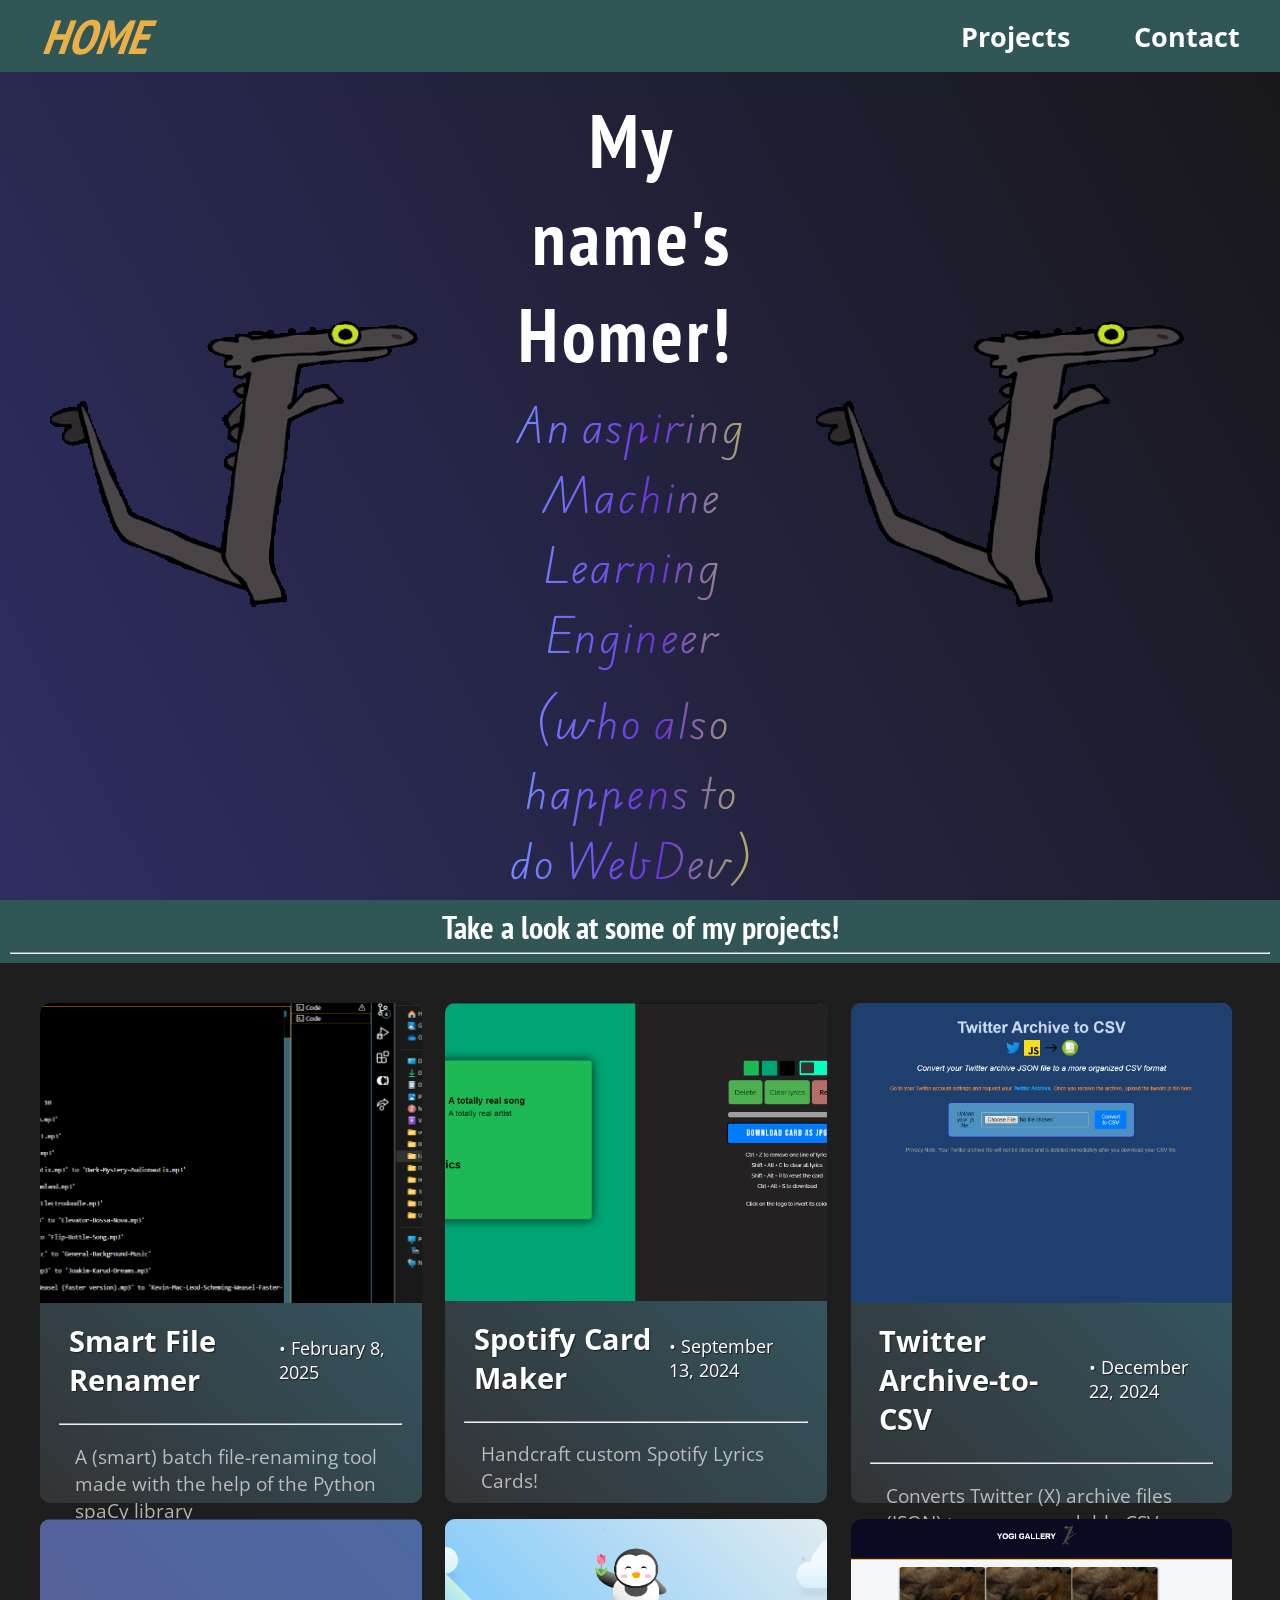
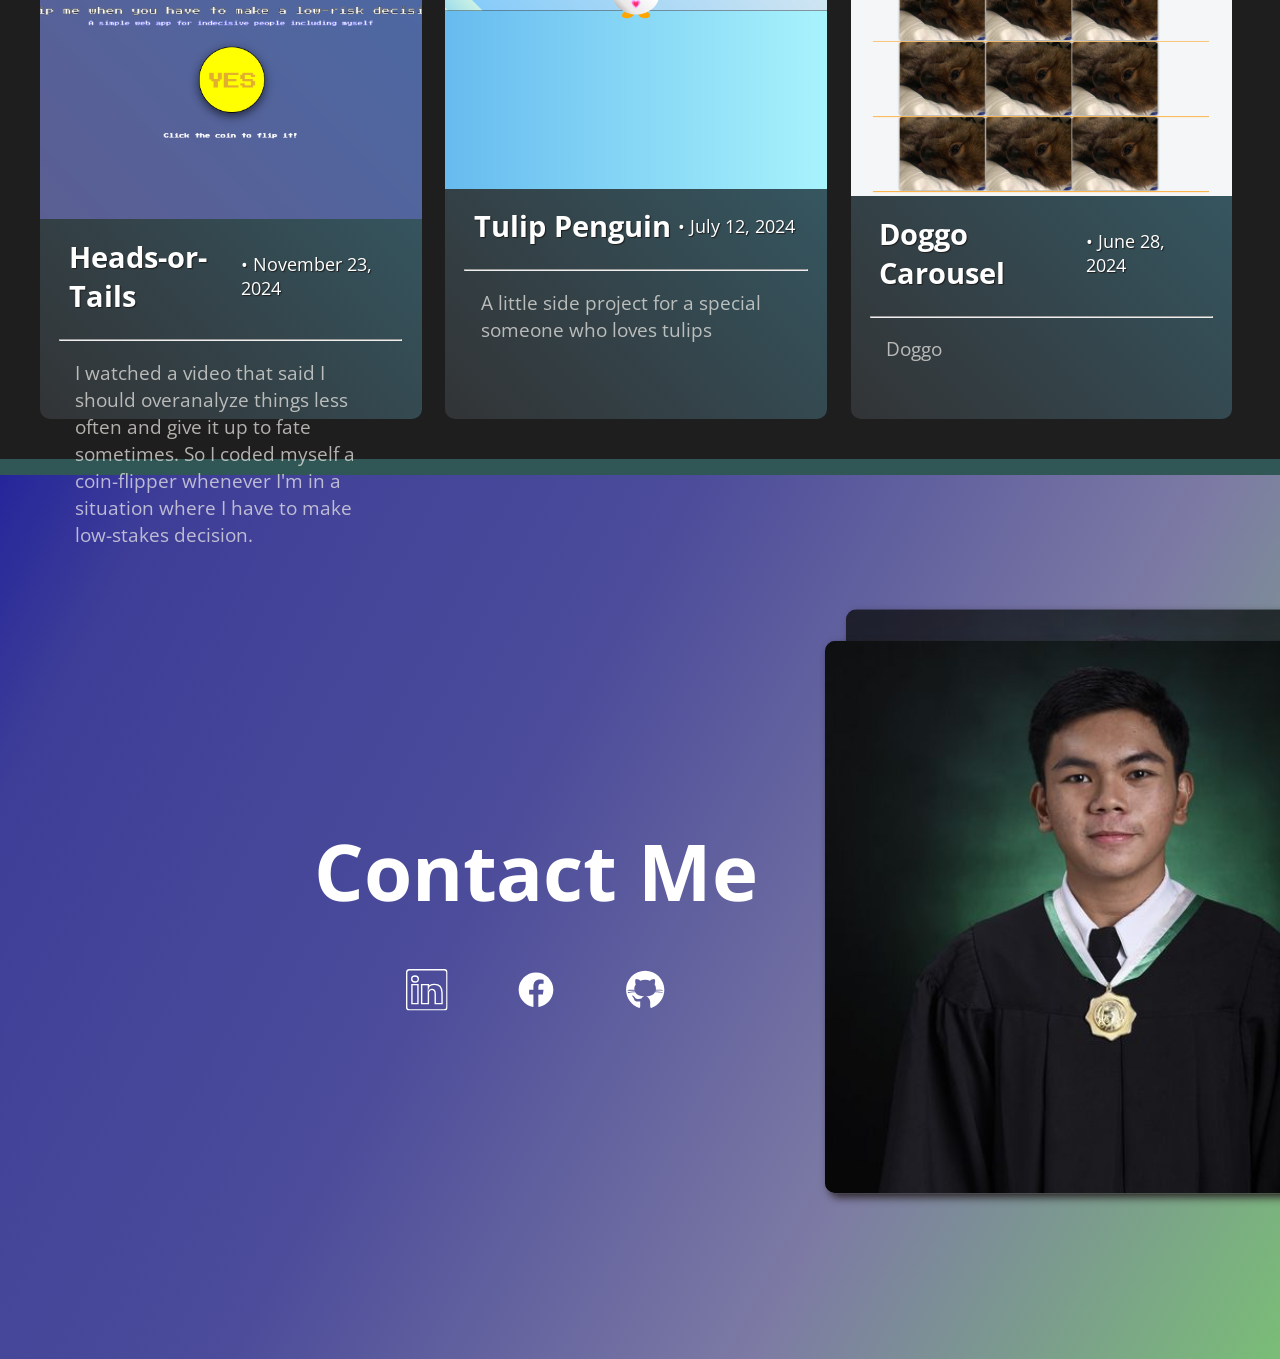
==== index.html @ fb385bd5 "first commit" ====
<!DOCTYPE html>
<html lang="en">

<head>
    <meta charset="UTF-8">
    <meta name="viewport" content="width=device-width, initial-scale=1.0">
    <link rel="stylesheet" href="styles.css">
    <title>Portfolio</title>
</head>

<body>

    <header>
        <nav id="navbar">
            <div class="logo">HOME</div>
            <div class="nav-items">
                
                <div class="nav-item">
                    <a href="#project-section-header">Projects</a>
                </div>
                <div class="nav-item">
                    <a href="#contact">Contact</a>
                </div>
            </div>
        </nav>
    </header>

    <section id="welcome-section">
        <div class="welcome-container">
            <img src="assets/dancing-toothless.gif">
            <div class="text-container">
                <h1>Hallo! My name's Homer!</h1>
                <p>An aspiring Machine Learning Engineer</p>
                <p>(who also happens to do WebDev)</p>
            </div>
            <img src="assets/dancing-toothless.gif">
        </div>
    </section>

    <div class="project-section-header" id="project-section-header">
        <h1>Take a look at some of my projects!</h1>
        <hr>
    </div>

    <section>
        <div id="projects">
            <div class="project-tile">
                <a href="https://github.com/peaceyyy/Smart-File-Renamer" target="_blank">
                    <img src="assets/Smart_File_Renamer_Thumbnail.png">
                    <div class="project-info">
                        <div class="project-title">Smart File Renamer</div>
                        <div class="creation-date"> • February 8, 2025 </div>
                    </div>
                    <hr>
                    <p class="project-description">A (smart) batch file-renaming tool made with the help of the Python
                        spaCy library</p>
                </a>
            </div>
            <div class="project-tile">
                <a href="https://peaceyyy.github.io/SpotiLyric-It-/" target="_blank">
                    <img src="assets/SpotiLyricIt_thumbnail.png ">
                    <div class="project-info">
                        <div class="project-title">Spotify Card Maker</div>
                        <div class="creation-date"> • September 13, 2024 </div>
                    </div>
                    <hr>
                    <p class="project-description">Handcraft custom Spotify Lyrics Cards!</p>
                </a>

            </div>
            <div class="project-tile">
                <a href="https://peaceyyy.pythonanywhere.com/" target="_blank">
                    <img src="assets/Twitter Archive to CSV_thumbnail.png">
                    <div class="project-info">
                        <div class="project-title">Twitter Archive-to-CSV</div>
                        <div class="creation-date"> • December 22, 2024 </div>
                    </div>
                    <hr>
                    <p class="project-description">Converts Twitter (X) archive files (JSON) to a more readable CSV
                        format.</p>
                </a>
            </div>
            <div class="project-tile">
                <a href="https://peaceyyy.github.io/Coin-Flip/" target="_blank">
                    <img src="assets/Coin_Flip_Thumbnail.png">
                    <div class="project-info">
                        <div class="project-title">Heads-or-Tails</div>
                        <div class="creation-date"> • November 23, 2024 </div>
                    </div>
                    <hr>
                    <p class="project-description">I watched a video that said I should overanalyze things less often
                        and give it up to fate sometimes. So I coded myself a coin-flipper whenever I'm in a situation
                        where I have to make low-stakes decision.</p>
                </a>
            </div>
            <div class="project-tile">
                <a href="Tulip Penguin/Tulip Penguin.html" target="_blank">
                    <img src="Tulip Penguin/Tulip Penguin.png">
                    <div class="project-info">
                        <div class="project-title">Tulip Penguin</div>
                        <div class="creation-date"> • July 12, 2024 </div>

                    </div>
                    <hr>
                    <p class="project-description">A little side project for a special someone who loves tulips</p>
                </a>
            </div>
            <div class="project-tile">
                <a href="Doggo Carousel/Scrolling Yogi Gallery.html" target="_blank">
                    <img src="Doggo Carousel/doggo_carousel.png">
                    <div class="project-info">
                        <div class="project-title">Doggo Carousel</div>
                        <div class="creation-date"> • June 28, 2024 </div>
                    </div>
                    <hr>

                    <p class="project-description">Doggo</p>
                </a>
            </div>
        </div>
    </section>

    <section id="contact">
        <div class="contact-container">
            <div class="contact-text">
                <h1>Contact Me</h1>
            </div>
            <div style="margin-bottom: 1em;" class="blinking"></div>
            <div class="socials">

                <div class="tooltip-container">
                    <a href="https://www.linkedin.com/in/homer-adriel-dorin-b42614341/" target="_blank">

                        <?xml version="1.0" ?>
                        <svg class="linkedin" height="60px" version="1.1" viewBox="0 0 60 60" width="60px"
                            xmlns="http://www.w3.org/2000/svg" xmlns:xlink="http://www.w3.org/1999/xlink">
                            <title>LinkedIn Logo</title>
                            <defs />
                            <g fill="none" stroke="#000000" stroke-width="2" stroke-linecap="butt"
                                stroke-linejoin="miter" stroke-miterlimit="10" stroke-dasharray="" stroke-dashoffset="0"
                                font-family="none" font-weight="none" font-size="none" text-anchor="none"
                                style="stroke: currentColor">
                                <g id="Linkedin" transform="translate(1.000000, 1.000000)">
                                    <path
                                        d="M51,33.6902 L51,49.0002 L41.146,49.0002 L41.146,34.7492 C41.146,31.0202 39.606,28.4772 36.217,28.4772 C33.623,28.4772 32.179,30.1942 31.511,31.8462 C31.257,32.4442 31.298,33.2702 31.298,34.1002 L31.298,49.0002 L21.535,49.0002 C21.535,49.0002 21.662,23.7602 21.535,21.4652 L31.298,21.4652 L31.298,25.7872 C31.875,23.8972 34.996,21.2022 39.971,21.2022 C46.147,21.2022 51,25.1592 51,33.6902 L51,33.6902 Z"
                                        id="Stroke-18" />
                                    <polygon id="Stroke-19" points="7.543 49 16.231 49 16.231 21.466 7.543 21.466" />
                                    <path
                                        d="M16.7815,13.3799 C16.7815,15.7979 14.9335,17.7149 11.9735,17.7149 L11.9135,17.7149 C9.0595,17.7149 7.2115,15.8069 7.2115,13.3849 C7.2115,10.9159 9.1145,9.0499 12.0285,9.0499 C14.9335,9.0499 16.7215,10.9119 16.7815,13.3799 L16.7815,13.3799 Z"
                                        id="Stroke-20" />
                                    <path
                                        d="M54,58 L4,58 C1.791,58 0,56.209 0,54 L0,4 C0,1.791 1.791,0 4,0 L54,0 C56.209,0 58,1.791 58,4 L58,54 C58,56.209 56.209,58 54,58 L54,58 Z"
                                        id="Stroke-103" />
                                </g>
                            </g>
                        </svg>

                        <span class="tooltip-text linkedin-tooltip">Let's connect on LinkedIn</span>
                    </a>
                </div>

                <div class="tooltip-container">
                    <a href="https://www.facebook.com/profile.php?id=100011688469883" target="_blank">
                        <svg class="facebook" xmlns="http://www.w3.org/2000/svg" x="0px" y="0px" width="24" height="24"
                            viewBox="0 0 24 24" style="fill:currentColor;">
                            <path
                                d="M12,2C6.477,2,2,6.477,2,12c0,5.013,3.693,9.153,8.505,9.876V14.65H8.031v-2.629h2.474v-1.749 c0-2.896,1.411-4.167,3.818-4.167c1.153,0,1.762,0.085,2.051,0.124v2.294h-1.642c-1.022,0-1.379,0.969-1.379,2.061v1.437h2.995 l-0.406,2.629h-2.588v7.247C18.235,21.236,22,17.062,22,12C22,6.477,17.523,2,12,2z">
                            </path>
                        </svg>
                        <span class="tooltip-text facebook-tooltip">Let's be friends on Facebook</span>
                    </a>
                </div>

                <div class="tooltip-container">
                    <a href="https://github.com/Peace1820" target="_blank">

                        <svg class="github" xmlns="http://www.w3.org/2000/svg" x="0px" y="0px" width="50" height="50"
                            viewBox="0 0 50 50" style="fill:currentColor;">
                            <path
                                d="M17.791,46.836C18.502,46.53,19,45.823,19,45v-5.4c0-0.197,0.016-0.402,0.041-0.61C19.027,38.994,19.014,38.997,19,39 c0,0-3,0-3.6,0c-1.5,0-2.8-0.6-3.4-1.8c-0.7-1.3-1-3.5-2.8-4.7C8.9,32.3,9.1,32,9.7,32c0.6,0.1,1.9,0.9,2.7,2c0.9,1.1,1.8,2,3.4,2 c2.487,0,3.82-0.125,4.622-0.555C21.356,34.056,22.649,33,24,33v-0.025c-5.668-0.182-9.289-2.066-10.975-4.975 c-3.665,0.042-6.856,0.405-8.677,0.707c-0.058-0.327-0.108-0.656-0.151-0.987c1.797-0.296,4.843-0.647,8.345-0.714 c-0.112-0.276-0.209-0.559-0.291-0.849c-3.511-0.178-6.541-0.039-8.187,0.097c-0.02-0.332-0.047-0.663-0.051-0.999 c1.649-0.135,4.597-0.27,8.018-0.111c-0.079-0.5-0.13-1.011-0.13-1.543c0-1.7,0.6-3.5,1.7-5c-0.5-1.7-1.2-5.3,0.2-6.6 c2.7,0,4.6,1.3,5.5,2.1C21,13.4,22.9,13,25,13s4,0.4,5.6,1.1c0.9-0.8,2.8-2.1,5.5-2.1c1.5,1.4,0.7,5,0.2,6.6c1.1,1.5,1.7,3.2,1.6,5 c0,0.484-0.045,0.951-0.11,1.409c3.499-0.172,6.527-0.034,8.204,0.102c-0.002,0.337-0.033,0.666-0.051,0.999 c-1.671-0.138-4.775-0.28-8.359-0.089c-0.089,0.336-0.197,0.663-0.325,0.98c3.546,0.046,6.665,0.389,8.548,0.689 c-0.043,0.332-0.093,0.661-0.151,0.987c-1.912-0.306-5.171-0.664-8.879-0.682C35.112,30.873,31.557,32.75,26,32.969V33 c2.6,0,5,3.9,5,6.6V45c0,0.823,0.498,1.53,1.209,1.836C41.37,43.804,48,35.164,48,25C48,12.318,37.683,2,25,2S2,12.318,2,25 C2,35.164,8.63,43.804,17.791,46.836z">
                            </path>
                        </svg>
                        <span class="tooltip-text github-tooltip">Check out my GitHub!</span>
                    </a>
                </div>
            </div>
        </div>

        <div class="contact-img">
            <img src="assets/profile.jpg">
            <img class="img-backdrop" src="assets/profile.jpg">
        </div>
    </section>
</body>
</html>
---- styles.css ----
@import url("https://fonts.googleapis.com/css2?family=PT+Sans+Narrow:wght@400;700&display=swap");
@import url("https://fonts.googleapis.com/css2?family=Edu+AU+VIC+WA+NT+Hand:wght@400..700&family=Open+Sans:ital,wght@0,300..800;1,300..800&display=swap");

* {
  box-sizing: border-box;
  margin: 0;
  padding: 0;
}

body {
  background-color: rgb(30, 30, 30);
  max-width: 100vw;
  overflow-x: hidden; /* Prevent horizontal scrolling */
  margin: 0;
  padding: 0;
}

html {
  scroll-behavior: smooth;
}

@media (max-width: 75em) {
  html {
    font-size: 60%;
  }
}

@media (max-width: 61.25em) {
  html {
    font-size: 58%;
  }
}

@media (max-width: 28.75em) {
  html {
    font-size: 55%;
  }
}

@media (max-width: 28.75em) {
  footer {
    flex-direction: column;
    text-align: center;
  }
}

#navbar {
  display: flex;
  justify-content: space-between;
  align-items: center;
  background-color: #305655;
  color: #fff;
  position: fixed;
  height: 4.5rem;
  width: 100%;
  z-index: 1;
  overflow: hidden;
}

.nav-items {
  display: flex;
  gap: 32px;
  margin: 0 1.5rem;
  font-size: 1.7em;
}

.nav-item {
  font-weight: bold;
  padding: 0.6rem 1rem;
  border-width: 0 1.2px;
  margin: 0 0.01rem;
  position: relative;
}

.nav-item:hover {
  cursor: pointer;
}

.nav-item a {
  display: block;
  font-family: "Open Sans";
  text-decoration: none;
  color: white;
  position: relative;
}

.nav-item a::after {
  content: "";
  position: absolute;
  height: 2px;
  background: #ffb64a;
  bottom: 0;
  left: 50%;
  width: 0;
  transition: width 0.3s ease 0s, left 0.3s ease 0s;
}

.nav-item a:hover {
  color: #d6db8b;
  font-weight: bold;
  transform: translateY(-3px);
}

.nav-item a:hover::after {
  width: 100%;
  left: 0;
}

.logo {
  font-family: "PT Sans Narrow";
  font-size: 3rem;
  font-weight: bold;
  transform: skewX(-20deg);
  color: rgb(233, 176, 72);
  padding: 2rem;
  margin: 0 1rem;
}

#welcome-section {
  height: 100vh;
}

.welcome-container {
  display: flex;
  flex-direction: row;
  justify-content: space-around;
  align-items: center;
  width: 100%;
  height: 100vh;
  background-color: #000;
  background-image: linear-gradient(62deg, #2e2e63 0%, #181719 100%);
  color: white;
  font-family: "PT Sans Narrow";
  font-size: 3.105rem;
  letter-spacing: 0.2rem;
  padding-right: 1rem;
}

.text-container {
  display: flex;
  flex-direction: column;
  text-align: center;
}

.text-container h1::after {
  content: "";
  width: 0.25rem;
  height: 3.3rem;
  display: inline-block;
  margin-left: 0.5rem;
  animation: blink 1.5s infinite;
}

@keyframes blink {
  0%,
  100% {
    background-color: transparent;
  }

  50% {
    background-color: #e8e8e83e;
  }
}

.welcome-container p {
  padding: 0.5rem;
  font-size: 2.5rem;
  font-family: "Edu AU VIC WA NT Hand";
  background-image: linear-gradient(
    90deg,
    rgb(115, 133, 255) 10%,
    rgb(108, 49, 217) 60%,
    rgb(186, 195, 82) 99%
  );
  color: transparent;
  background-clip: text;
}

#projects {
  display: grid;
  grid-template: auto / repeat(3, 1fr);
  grid-gap: 1rem;
  margin: 2.5rem;
}

.project-section-header {
  font-family: "PT Sans Narrow";
  text-align: center;
  padding: 0.4rem;
  background-color: #305655;
  color: white;
}

.project-section-header hr {
  margin: 0.2rem;
}

.project-tile {
  display: flex;
  flex-direction: column;
  font-family: "Open Sans";
  background-image: linear-gradient(45deg, rgb(50, 52, 54), #376573);
  border-radius: 10px;
  box-shadow: black 100px;
  height: 500px;
  width: 98%;
}

.project-tile:hover {
  transform: scale(1.02);
  transition: transform 0.2s;
  transition-timing-function: linear;
}

.project-tile a {
  text-decoration: none;
  color: white;
}

.project-tile img {
  width: 100%;
  height: 75%;
  max-height: 300px;
  object-fit: cover;
  border-radius: 10px 10px 0 0;
}

.project-tile hr {
  margin: 0 auto;
  width: 90%;
}

.project-info {
  display: flex;
  justify-content: space-between;
  align-items: center;
  padding: 0.8rem 1rem 1.5rem 1.8rem;
  text-shadow: 1px 1px 1px #1f1f1f;
}

.project-title {
  font-weight: bold;
  font-size: 1.8rem;
}

.creation-date {
  font-size: 1.1rem;
  padding-right: 1rem;
}

.project-description {
  font-size: 1.2rem;
  padding: 1.1rem 2.2rem;
  color: rgba(247, 244, 239, 0.695);
}

#contact {
  display: grid;
  grid-template-columns: 1fr 1fr;
  background-image: linear-gradient(
    -62deg,
    #7abd77 0%,
    #7d7ba4 30%,
    #4c4c9b 60%,
    #3e3e98 90%,
    #2929d5ae 100%
  );

  justify-content: center;
  align-items: center;
  height: 100vh;
  border-top: #305655 16px solid;
  padding: 2em;
}

.contact-img {
  transform: translateX(200px) scale(1.05);
  position: relative;
}

.contact-img img {
  position: relative;
  display: block;
  border-radius: 10px;
  box-shadow: 4px 4px 8px #2b2424;
  z-index: 2;
}

.contact-img .img-backdrop {
  position: absolute;
  top: -30px;
  left: 20px;
  z-index: 1;
  border-radius: 10px;
  box-shadow: 4px 4px 8px #2b2424;
  opacity: 0.8;
}

.contact-container {
  display: flex;
  flex-direction: column;
  justify-content: center;
  align-items: center;
  text-align: center;

  transform: translateX(200px) scale(1.3);
}

.contact-text {
  font-size: 2.5rem;
  font-family: "Open Sans";
  margin-bottom: 0.7rem;
  color: white;
}

.blinking {
  content: "";
  width: 40%;
  height: 0.23rem;
  display: inline-block;
  margin-top: 0.2rem;
  animation: blinking 3s infinite;
}

.socials {
  display: flex;
  justify-content: space-evenly;
  align-items: center;
  width: 50%;
}

svg {
  color: white;
  width: 2rem;
  height: 2rem;
  cursor: pointer;
}

svg:hover {
  transform: translateY(8px);
}

.tooltip-container {
  position: relative;
  display: flex;
}

.tooltip-text {
  visibility: hidden;
  width: 140px;
  background-color: none;
  border: rgb(247, 247, 247) 1px solid;
  color: rgb(255, 255, 255);
  font-family: "Open Sans";
  text-align: center;
  border-radius: 5px;
  padding: 0.2rem;
  position: absolute;
  bottom: -165%;
  left: 50%;
  margin-left: -70px;
  opacity: 0;
  transition: opacity 0.2s;
}

.tooltip-container:hover .tooltip-text {
  visibility: visible;
  opacity: 1;
}

.linkedin:hover {
  color: rgb(122, 255, 255);
}

.linkedin-tooltip {
  border: rgb(122, 255, 255) 1px solid;
}

.facebook:hover {
  color: rgb(57, 161, 230);
}

.facebook-tooltip {
  border: rgb(57, 161, 230) 1px solid;
}

.github:hover {
  color: rgb(205, 125, 245);
}

.github-tooltip {
  border: rgb(205, 125, 245) 1px solid;
}

@keyframes blinking {
  0%,
  100% {
    background-color: transparent;
  }

  50% {
    background-color: #e8e8e8;
  }
}
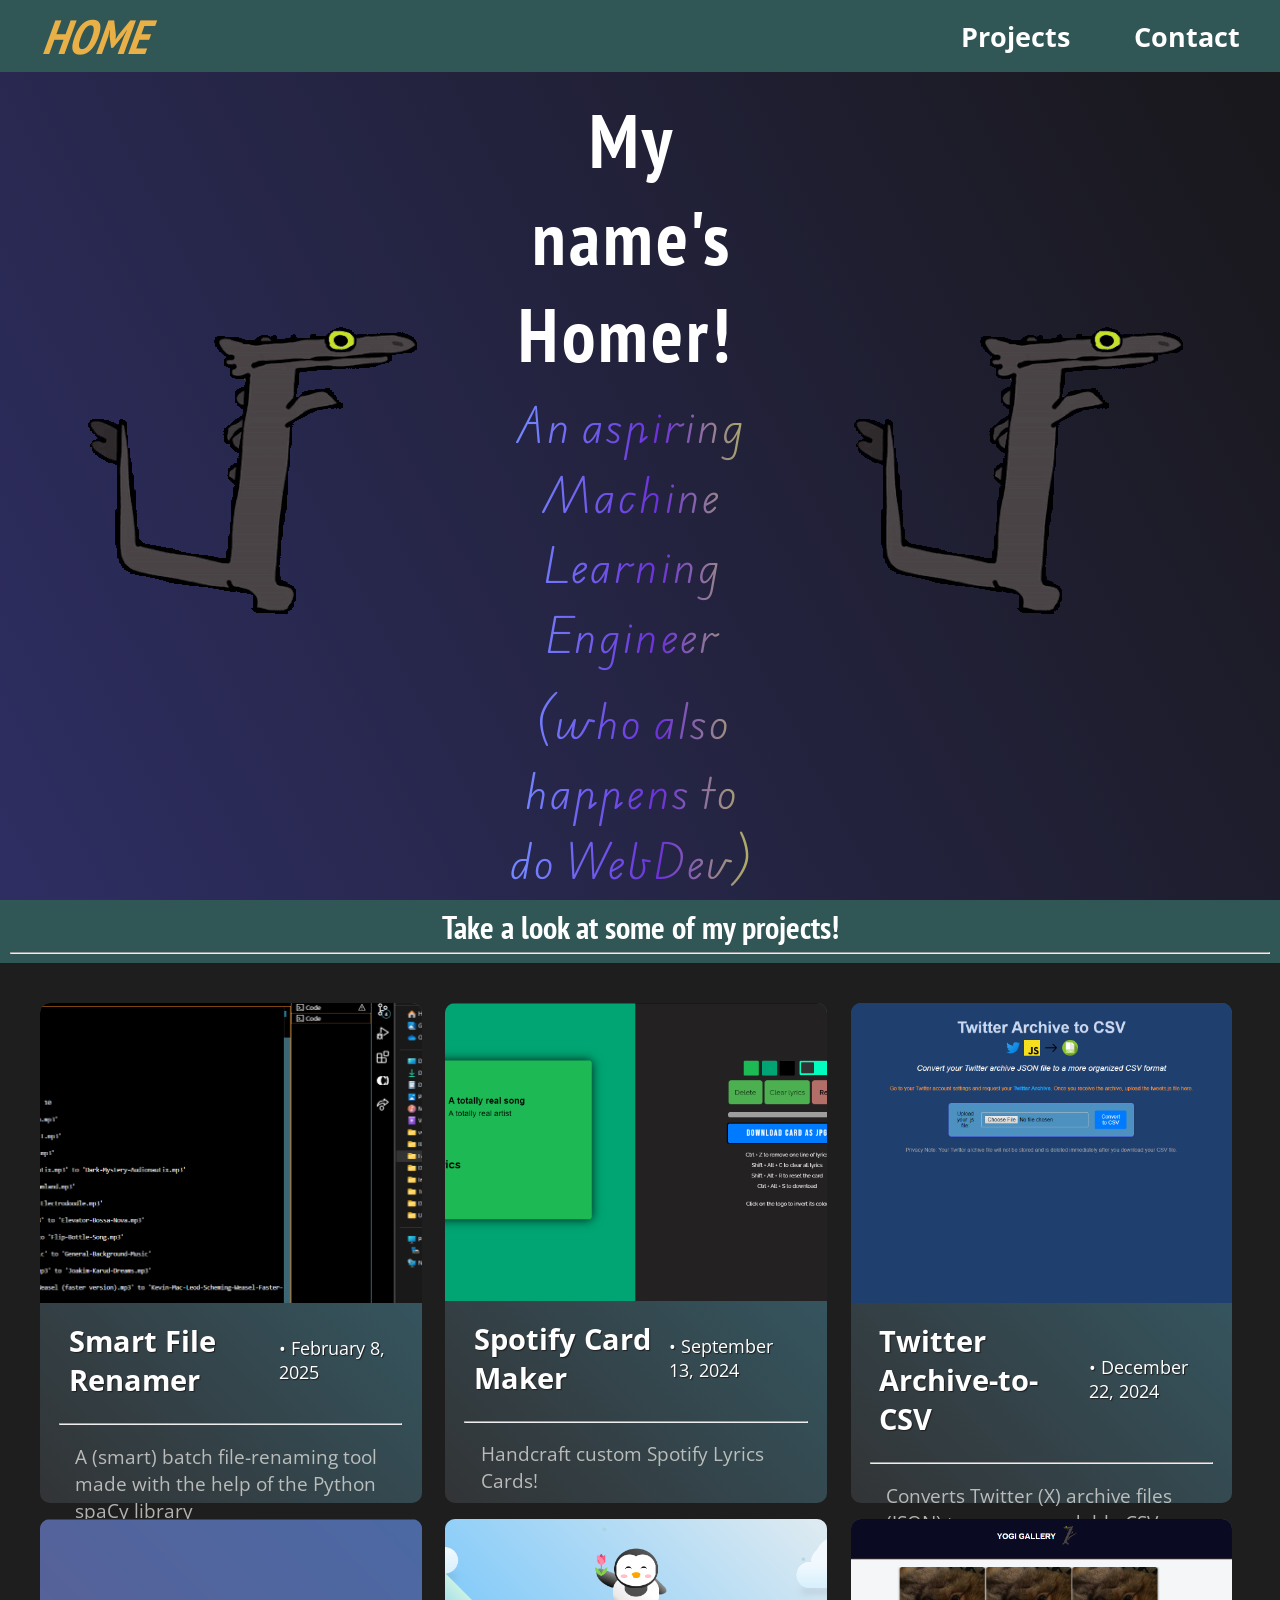
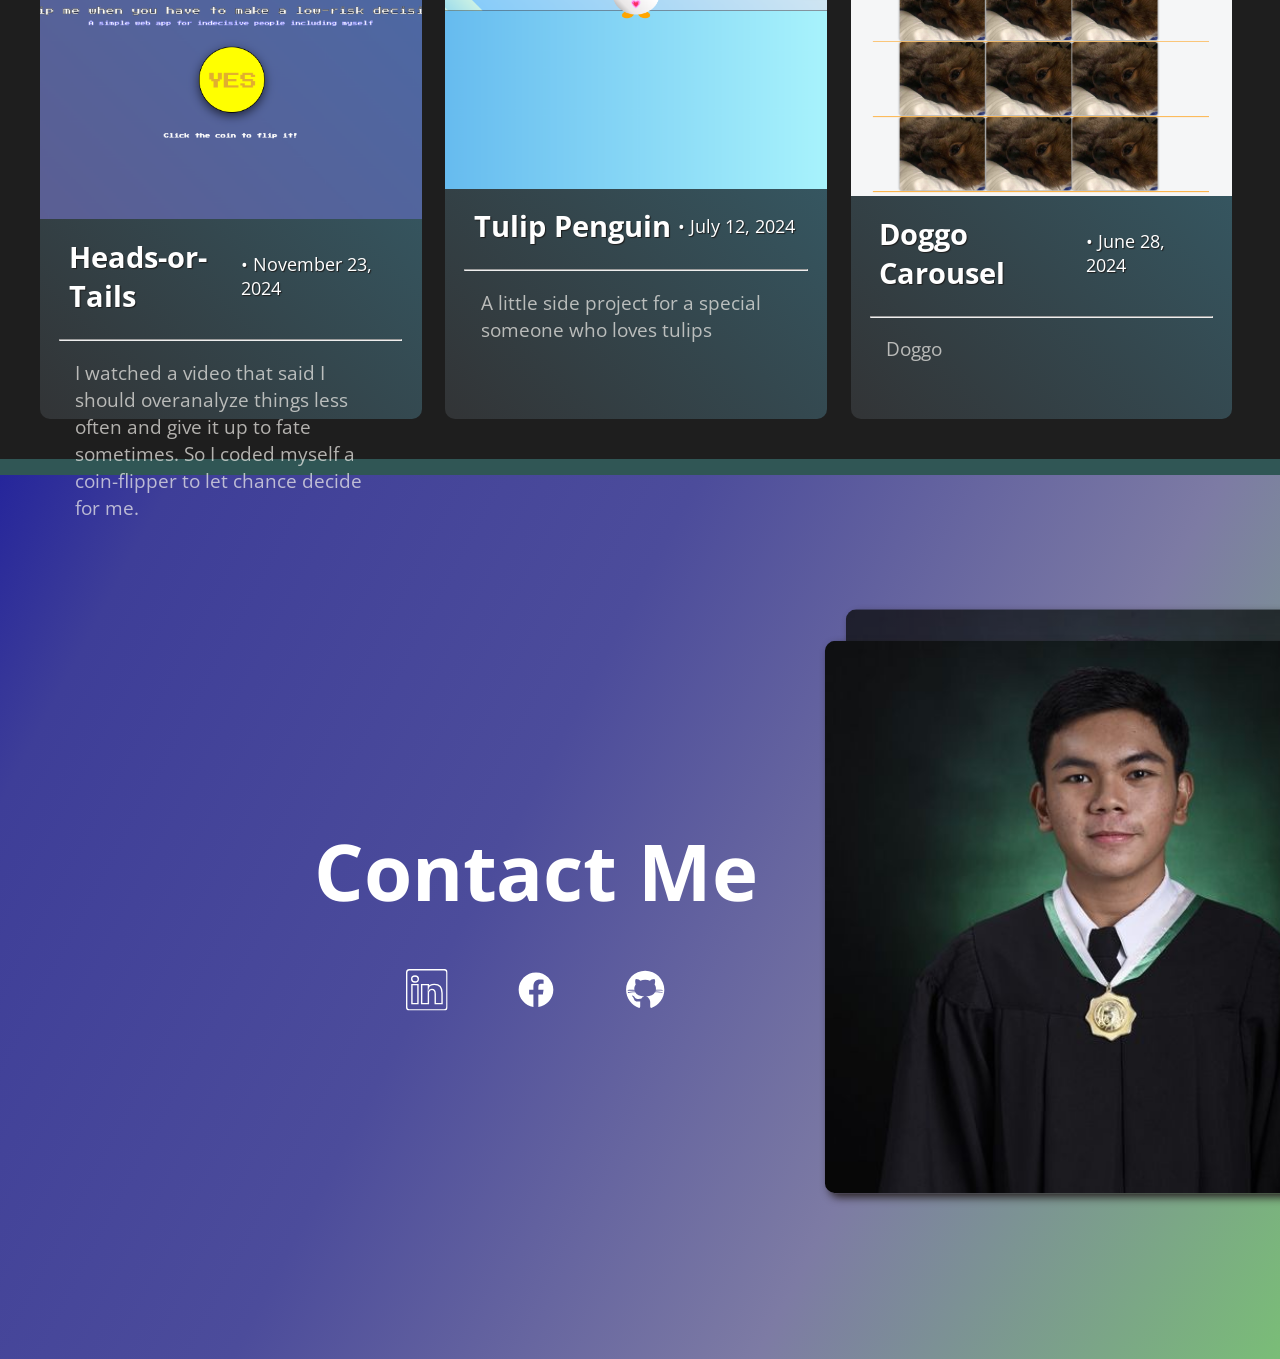
==== commit 54f4ff64: "Update index.html Updated Coin Flip description" ====
--- a/index.html
+++ b/index.html
@@ -89,8 +89,7 @@
                     </div>
                     <hr>
                     <p class="project-description">I watched a video that said I should overanalyze things less often
-                        and give it up to fate sometimes. So I coded myself a coin-flipper whenever I'm in a situation
-                        where I have to make low-stakes decision.</p>
+                        and give it up to fate sometimes. So I coded myself a coin-flipper to let chance decide for me.</p>
                 </a>
             </div>
             <div class="project-tile">
@@ -192,4 +191,4 @@
         </div>
     </section>
 </body>
-</html>+</html>
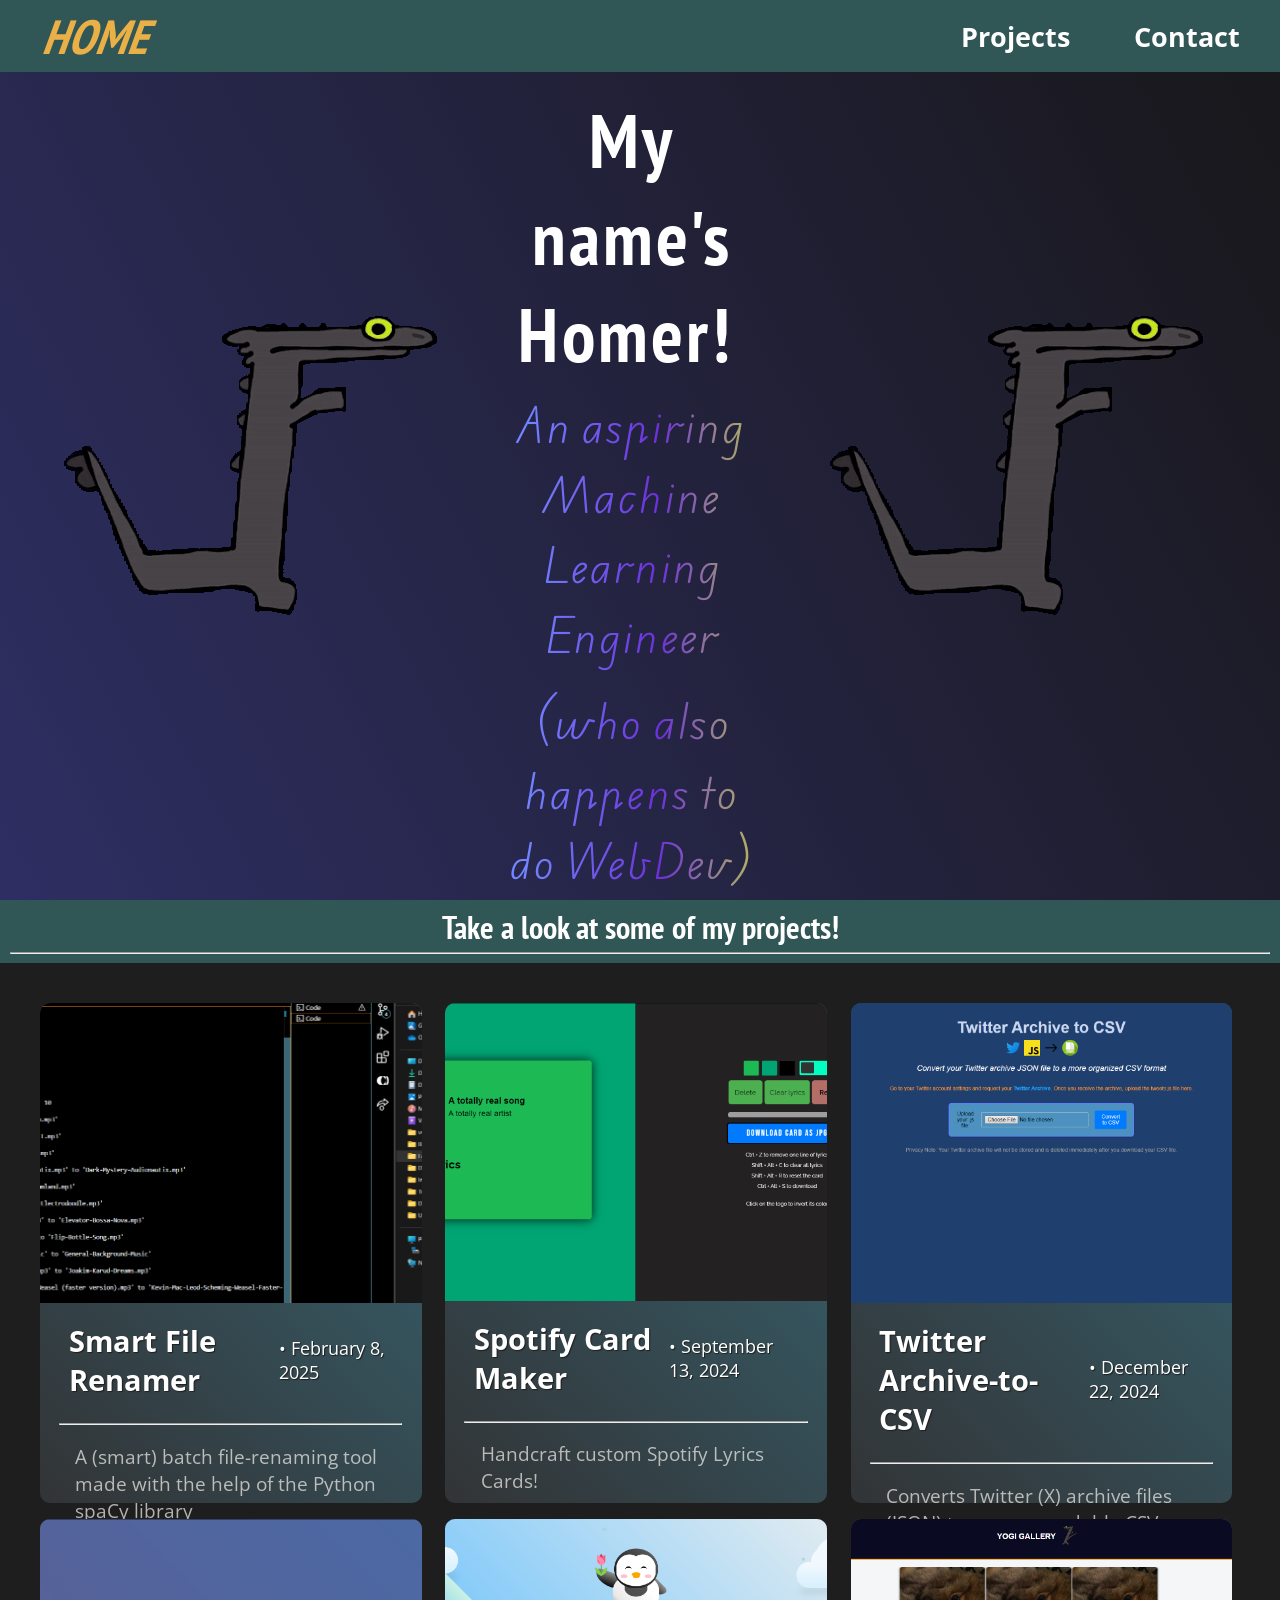
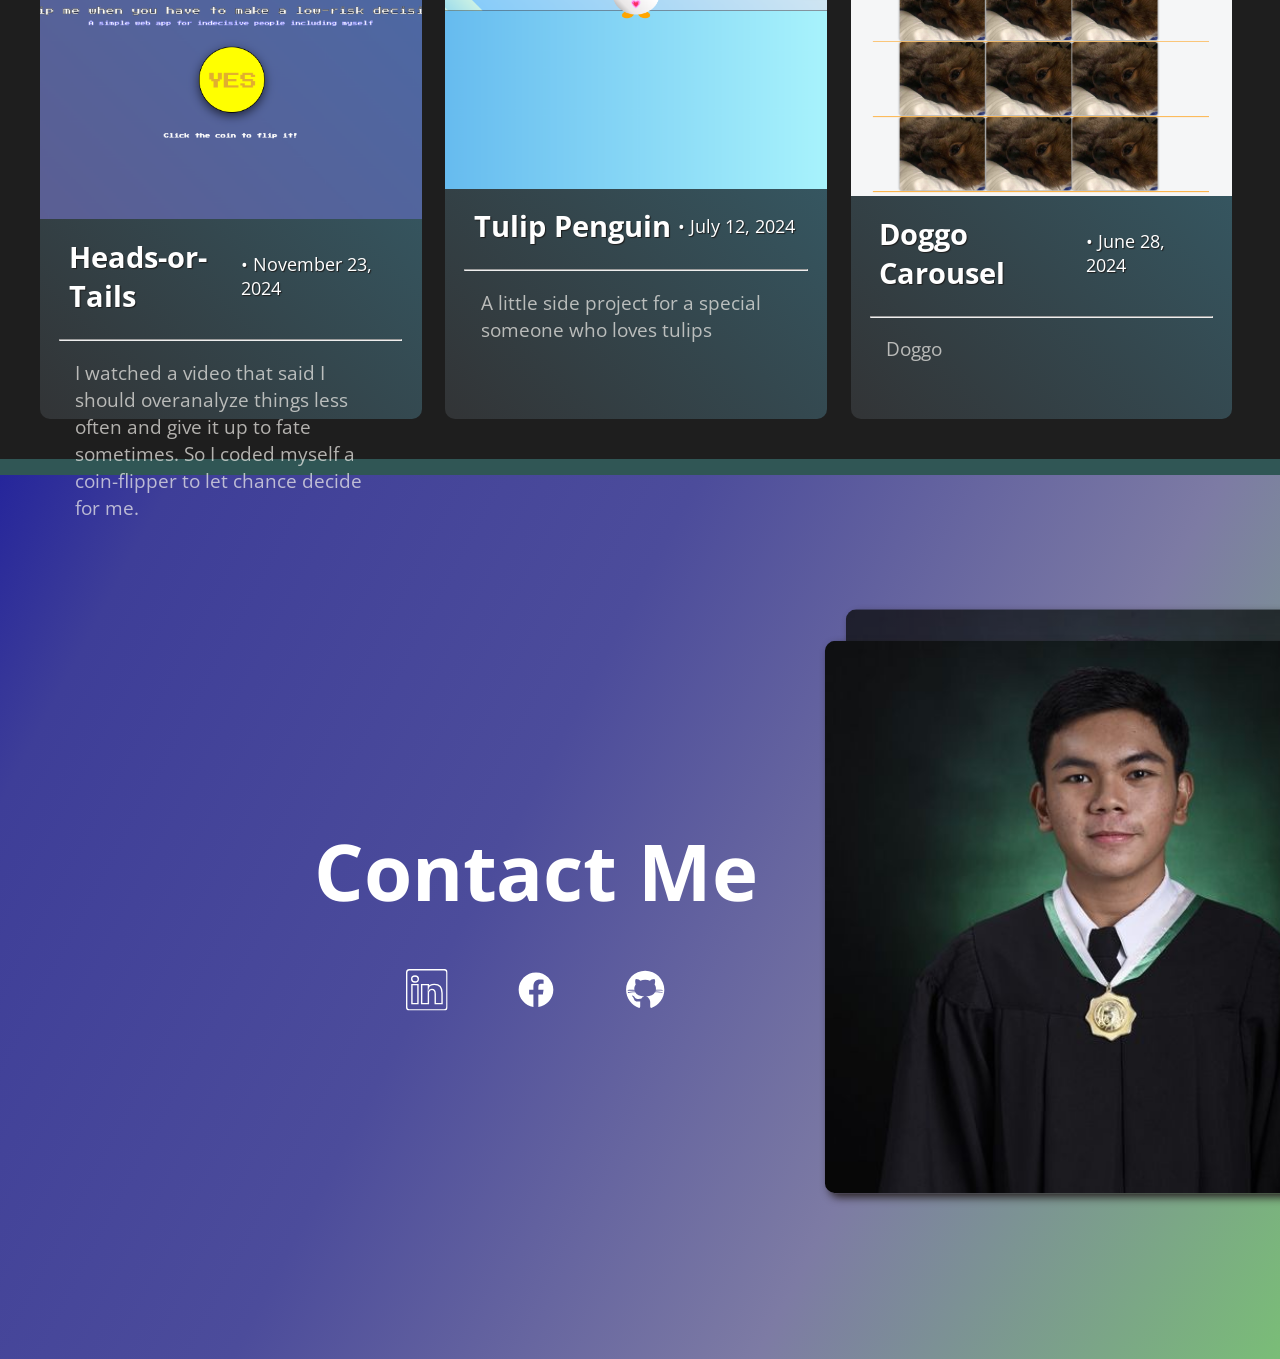
==== commit bba69027: "Updated coin flipper desc" ====
--- a/index.html
+++ b/index.html
@@ -191,4 +191,4 @@
         </div>
     </section>
 </body>
-</html>
+</html>
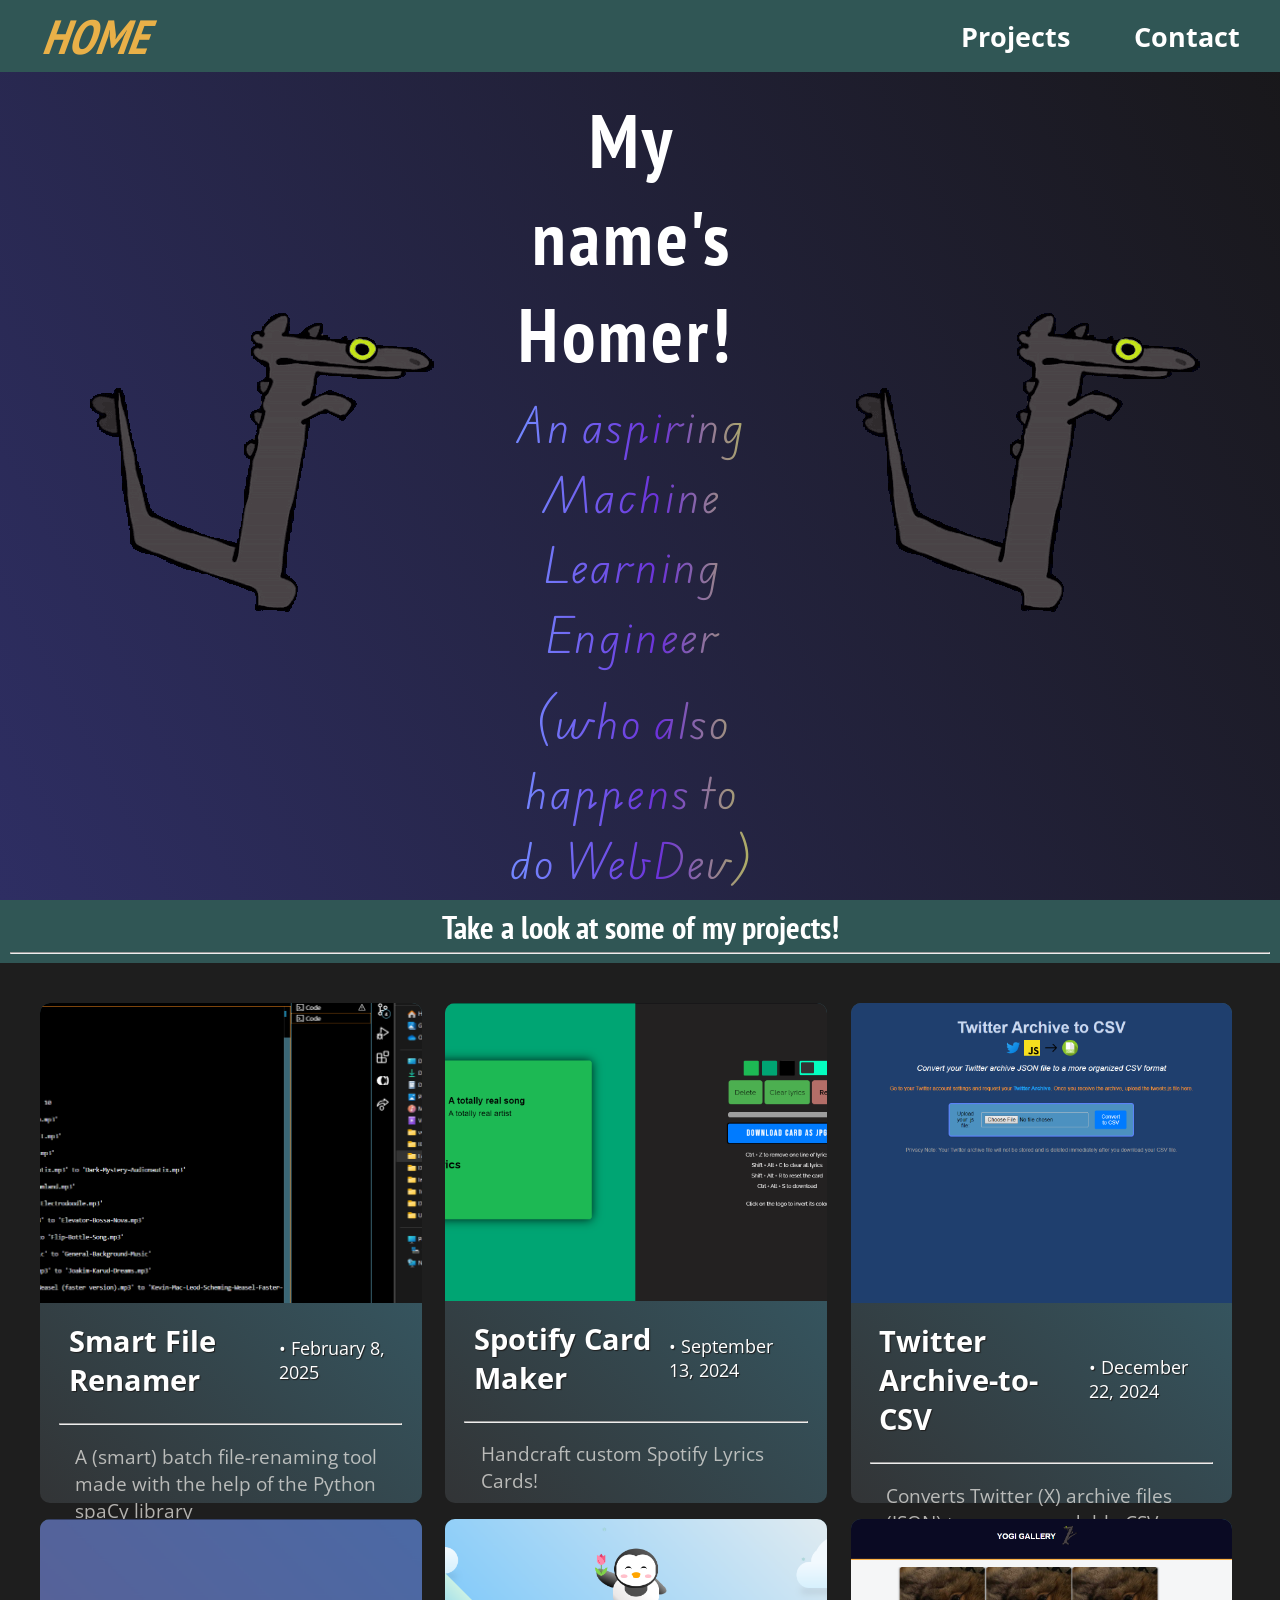
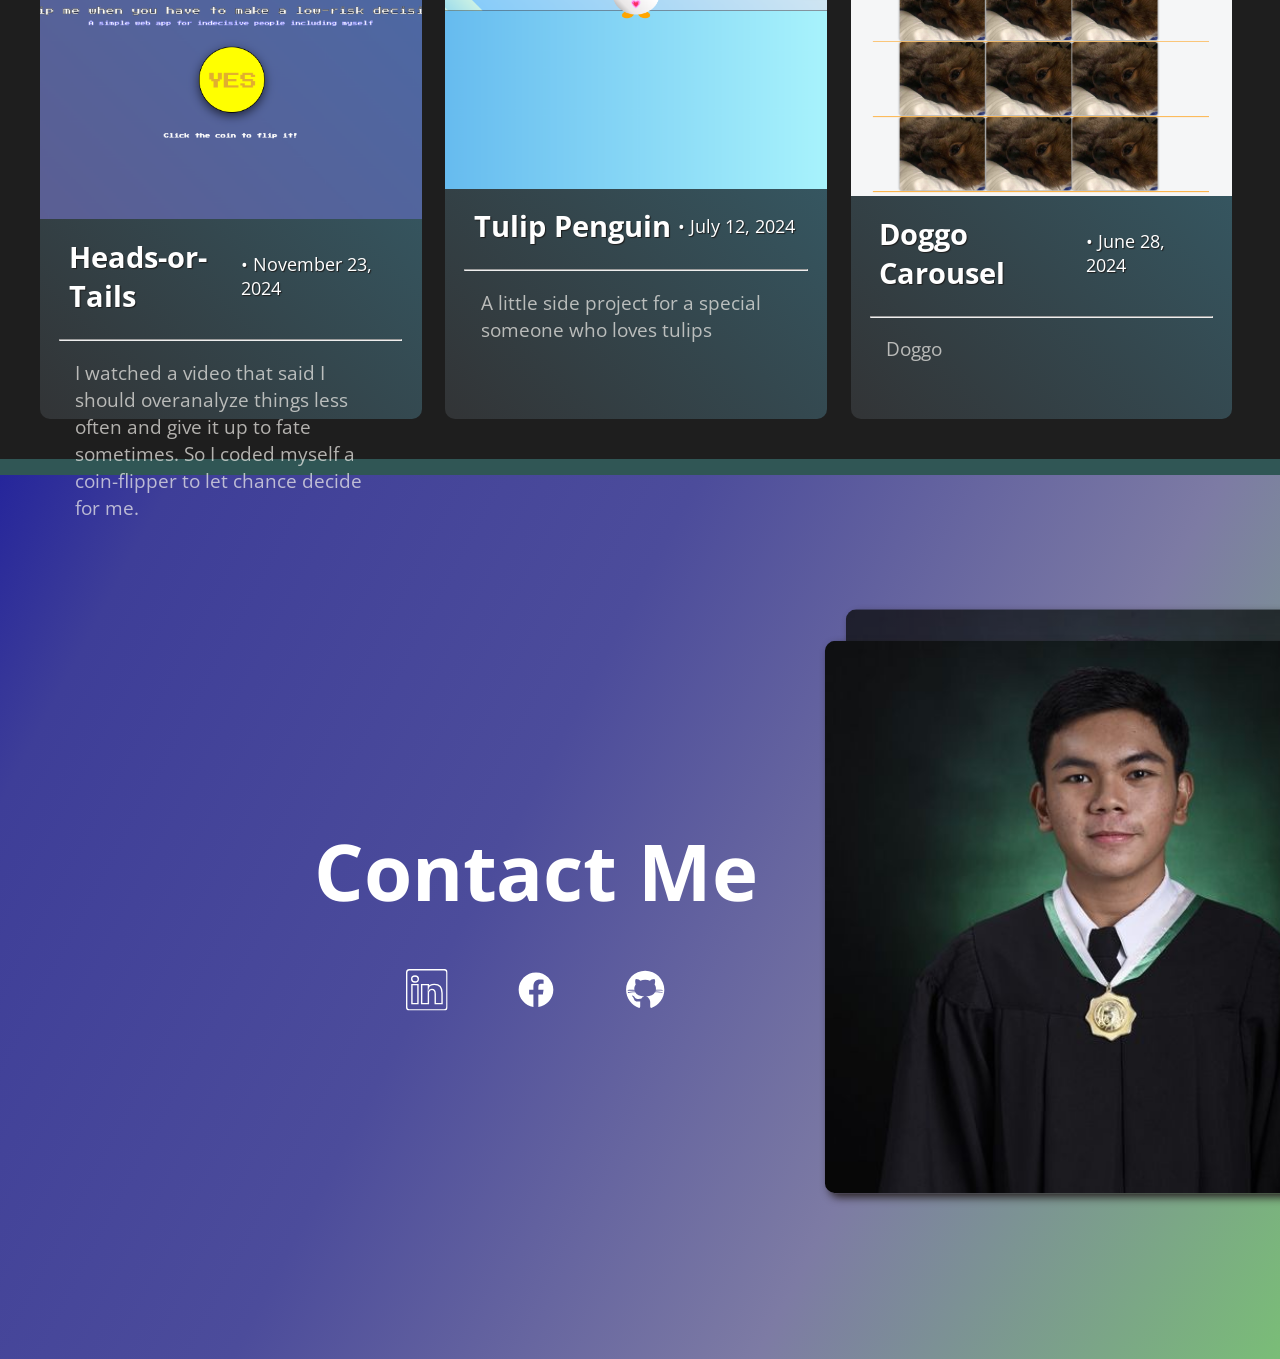
==== commit 4d1720c5: "Merge branch 'main' of https://github.com/peaceyyy/Updated-Personal-Portfolio" ====
--- a/index.html
+++ b/index.html
@@ -191,4 +191,4 @@
         </div>
     </section>
 </body>
-</html>+</html>
